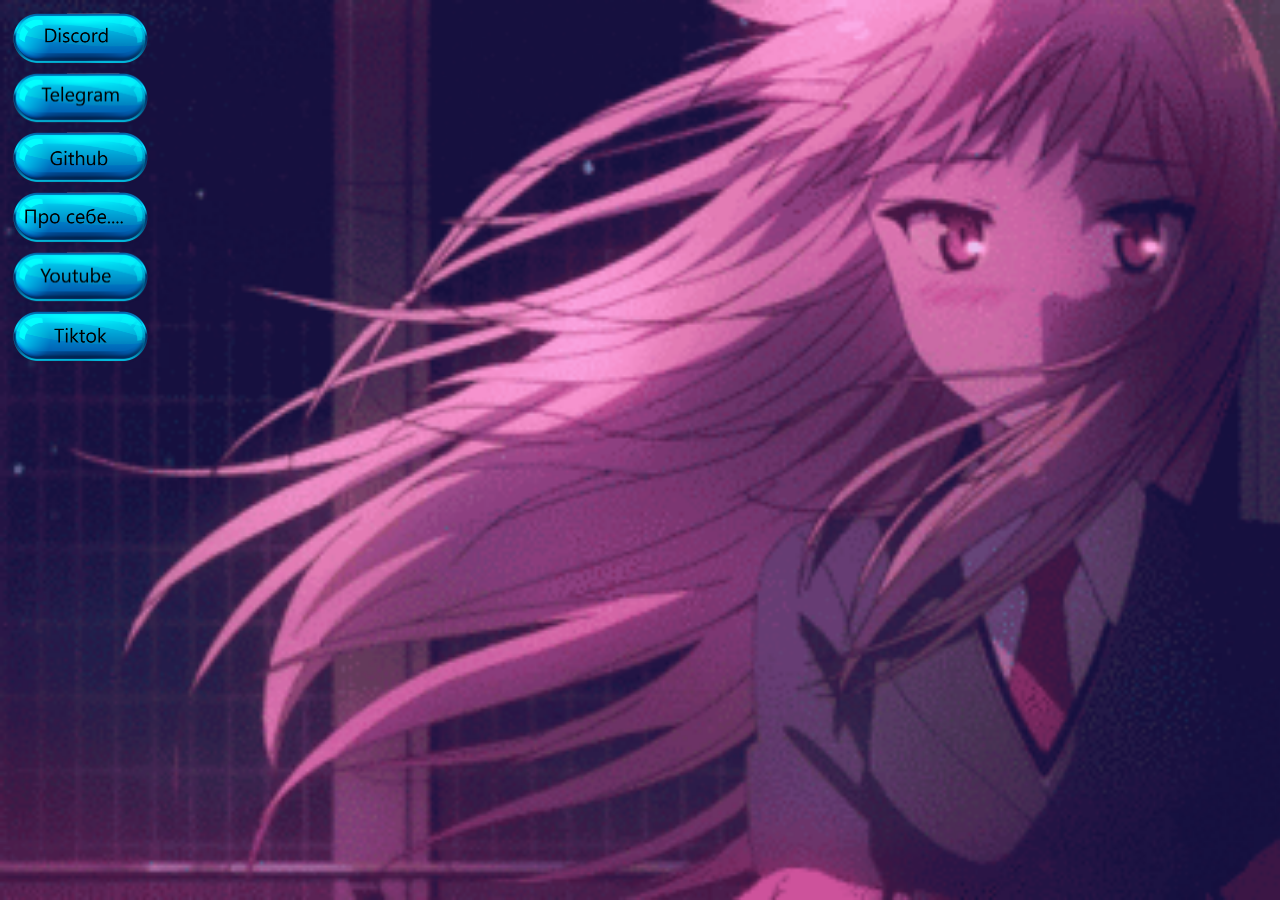
==== index.html @ 134e38dd "Add files via upload" ====
<html lang='ua'>
<head>
        <title>Home</title>
	<link rel="stylesheet" href="style.css">
        </head>
<body>
<a href="https://discord.gg/JfcXgNPMWW"><img src="img/buttons/discord.png" alt="" style="width: 150px"></a><br>
<a href="https://t.me/krowmell"><img src="img/buttons/telegram.png" alt="" style="width: 150px"></a><br>
<a href="https://github.com/denbou0123"><img src="img/buttons/github.png" alt="" style="width: 150px"></a><br>
<a href="img/rick-roll.mp4"><img src="img/buttons/for-me.png" alt="" style="width: 150px"></a><br>
<a href="https://youtube.com/channel/UCp7WTlZQ3mZVWc04ghI-z8g"><img src="img/buttons/youtube.png" alt="" style="width: 150px"></a><br>
<a href="https://tiktok.com/@krowmell"><img src="img/buttons/tiktok.png" alt="" style="width: 150px"></a><br>
</body>
</html>
---- style.css ----
body{
	background: url("img/index.gif");
	background-repeat: no-repeat;
	background-size: cover;
}
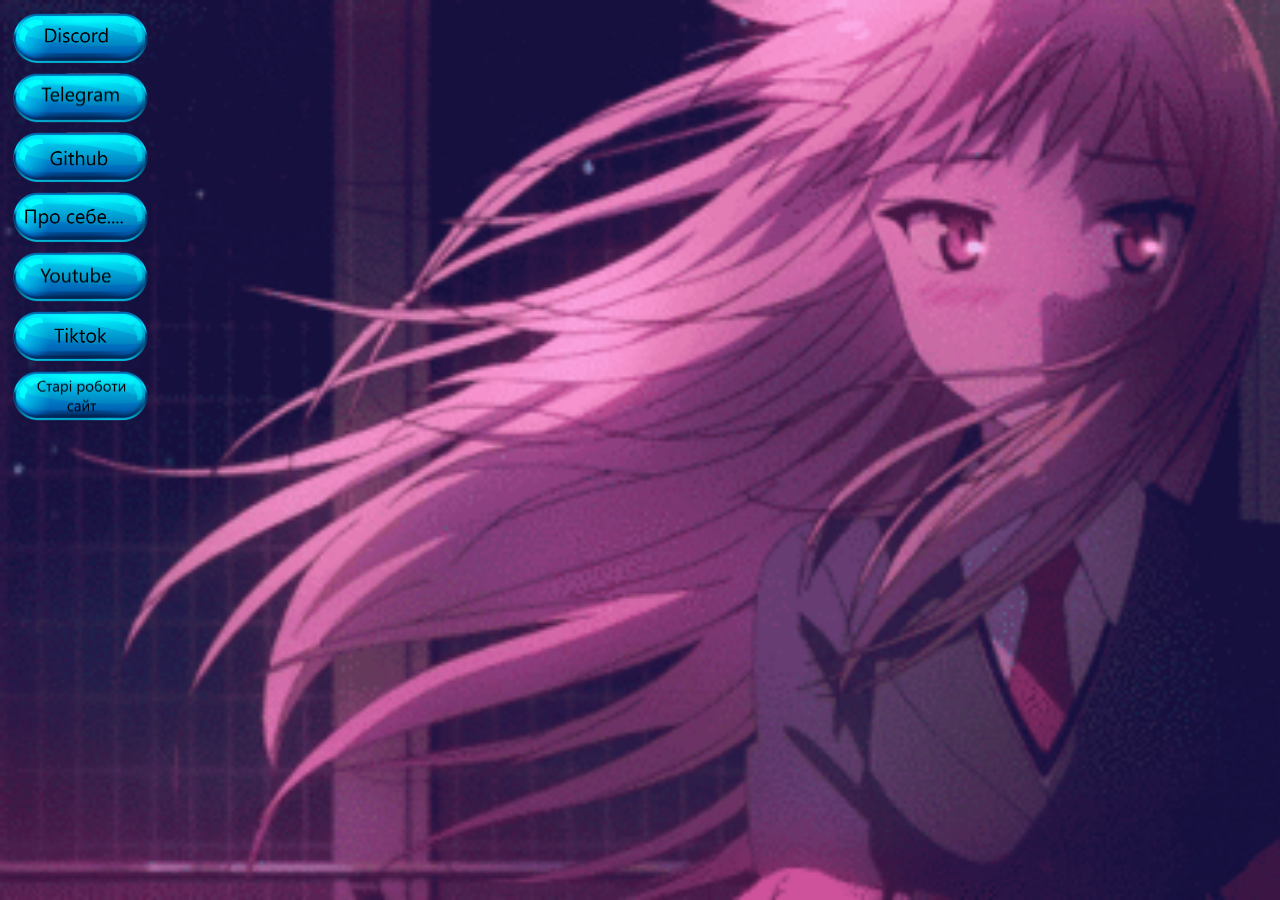
==== commit 58a7f464: "Add files via upload" ====
--- a/index.html
+++ b/index.html
@@ -10,5 +10,6 @@
 <a href="img/rick-roll.mp4"><img src="img/buttons/for-me.png" alt="" style="width: 150px"></a><br>
 <a href="https://youtube.com/channel/UCp7WTlZQ3mZVWc04ghI-z8g"><img src="img/buttons/youtube.png" alt="" style="width: 150px"></a><br>
 <a href="https://tiktok.com/@krowmell"><img src="img/buttons/tiktok.png" alt="" style="width: 150px"></a><br>
+<a href="work/index.html"><img src="img/buttons/old-sites.png" alt="" style="width: 150px"></a><br>
 </body>
 </html>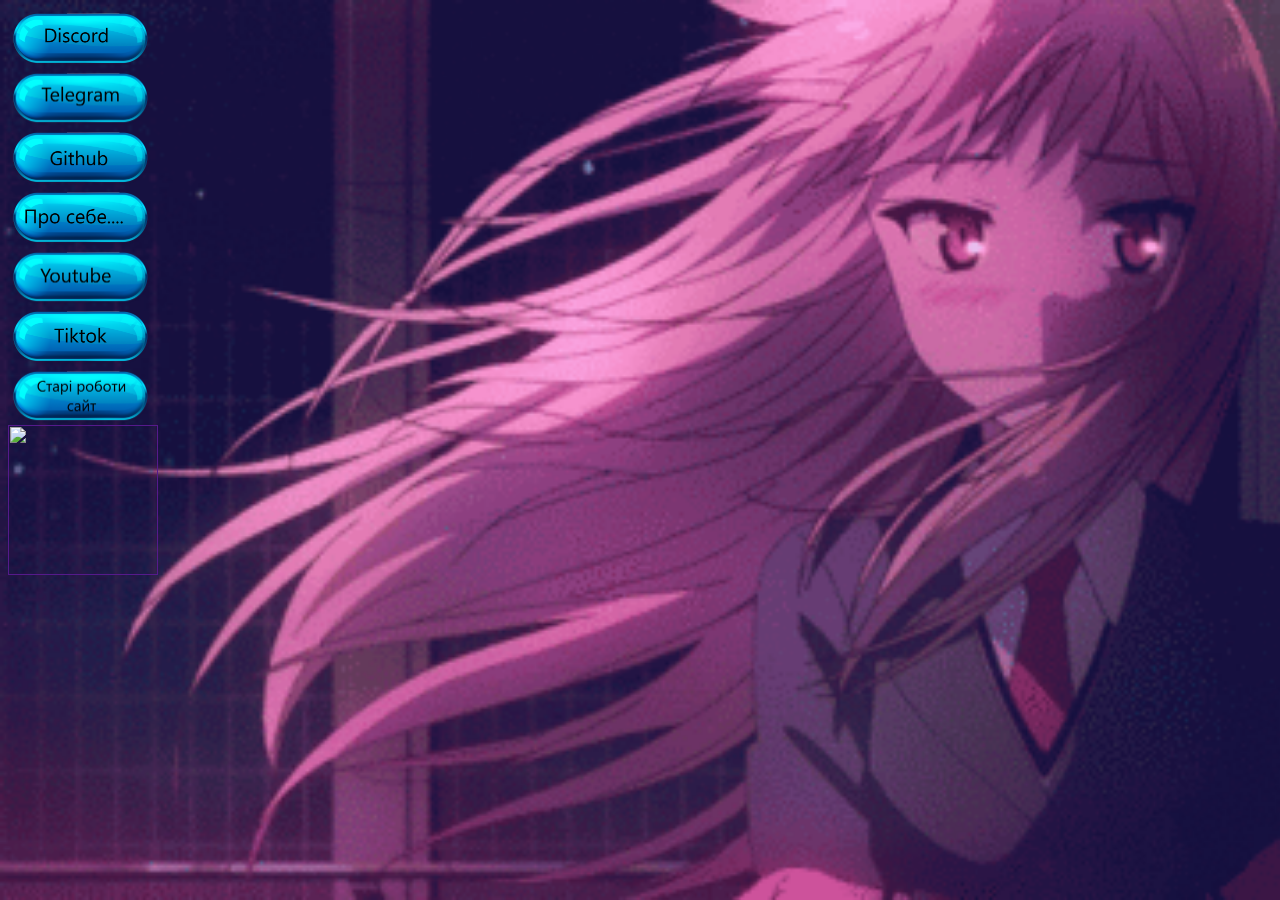
==== commit 6d0e549c: "Update index.html" ====
--- a/index.html
+++ b/index.html
@@ -11,5 +11,6 @@
 <a href="https://youtube.com/channel/UCp7WTlZQ3mZVWc04ghI-z8g"><img src="img/buttons/youtube.png" alt="" style="width: 150px"></a><br>
 <a href="https://tiktok.com/@krowmell"><img src="img/buttons/tiktok.png" alt="" style="width: 150px"></a><br>
 <a href="work/index.html"><img src="img/buttons/old-sites.png" alt="" style="width: 150px"></a><br>
+<a href=""><img src="img/buttons/uptime.png" alt="" style="width: 150px"></a><br>
 </body>
-</html>+</html>
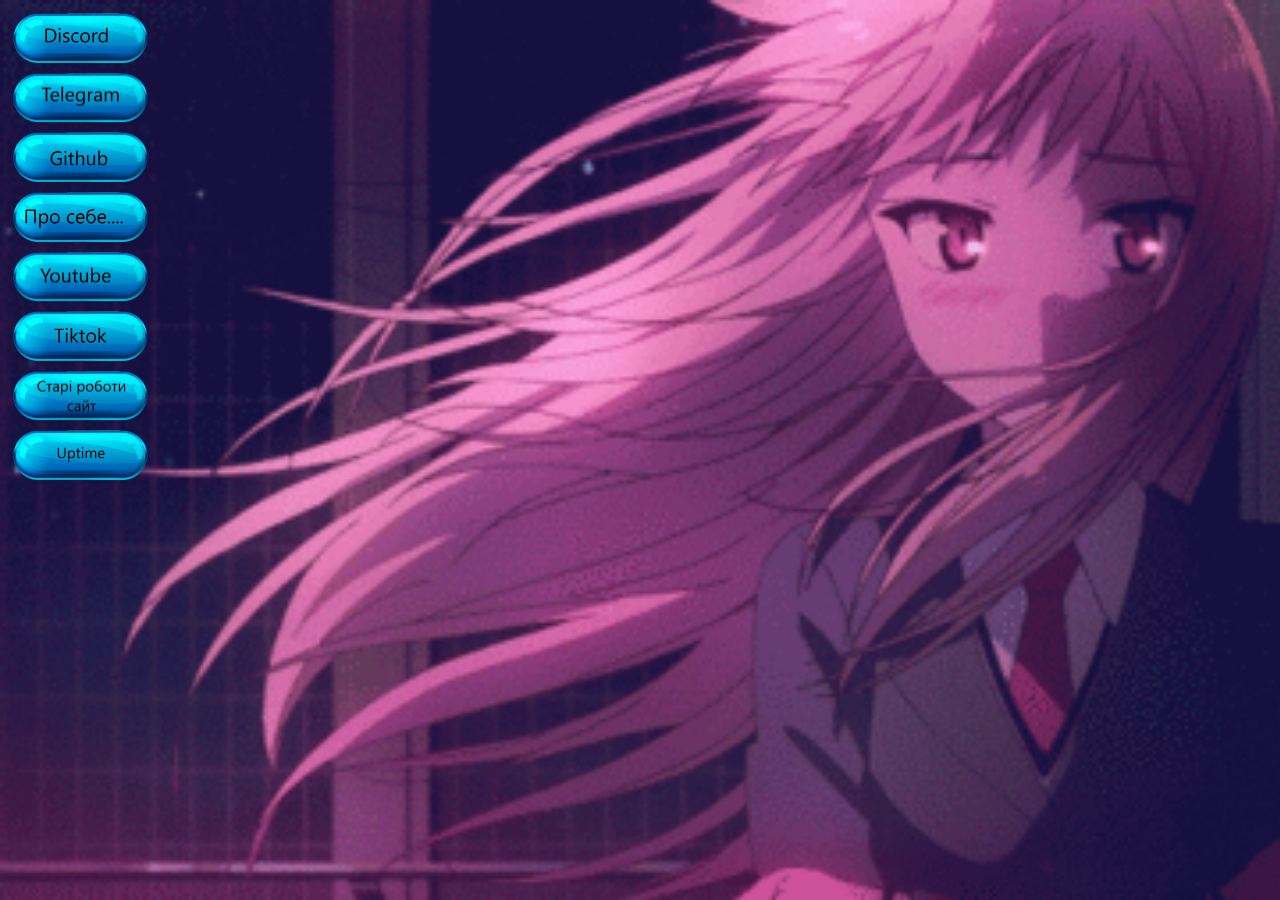
==== commit 21d469ee: "Update index.html" ====
--- a/index.html
+++ b/index.html
@@ -11,6 +11,6 @@
 <a href="https://youtube.com/channel/UCp7WTlZQ3mZVWc04ghI-z8g"><img src="img/buttons/youtube.png" alt="" style="width: 150px"></a><br>
 <a href="https://tiktok.com/@krowmell"><img src="img/buttons/tiktok.png" alt="" style="width: 150px"></a><br>
 <a href="work/index.html"><img src="img/buttons/old-sites.png" alt="" style="width: 150px"></a><br>
-<a href=""><img src="img/buttons/uptime.png" alt="" style="width: 150px"></a><br>
+<a href="https://hetrixtools.com/report/uptime/0382d02183d8774325586e9503498151/"><img src="img/buttons/uptime.png" alt="" style="width: 150px"></a><br>
 </body>
 </html>
